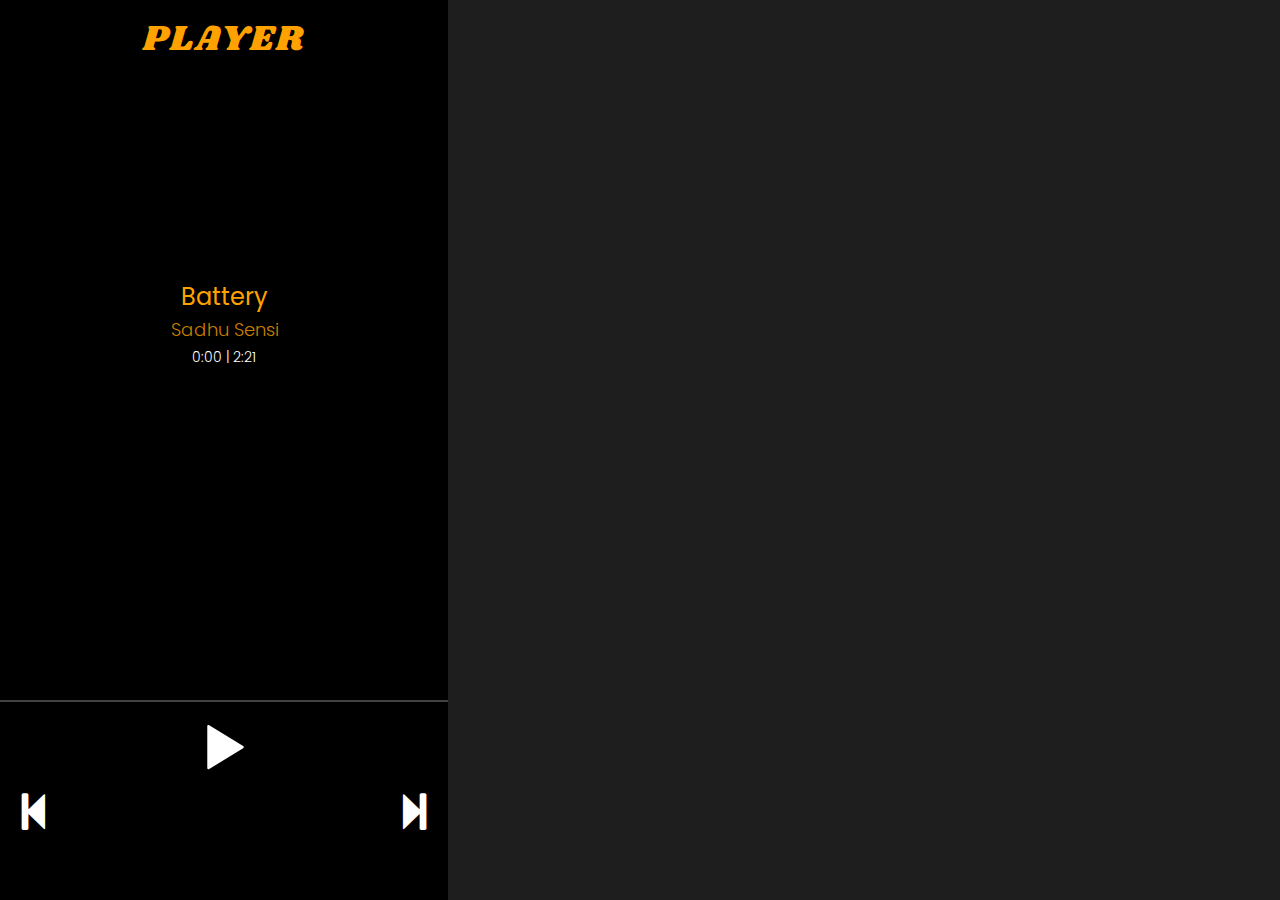
==== index.html @ eae83b62 "regroup" ====
<!DOCTYPE html>
<html lang="en">
<head>
    <meta charset="UTF-8">
    <meta name="viewport" content="width-device-width, initial-scale=1.0" />
    <title>Player</title>
    <link rel="stylesheet" type="text/css" href="css/bootstrap.css">
    <link rel="stylesheet" type="text/css" href="css/bootstrap-theme.css">
    <link rel="stylesheet" type="text/css" href="css/screen.css">
    <link href="https://fonts.googleapis.com/css?family=Poppins:300,400,500|Shrikhand" rel="stylesheet">
    <link href="https://fonts.googleapis.com/css?family=Bungee+Shade|Faster+One|Monofett|Monoton|Racing+Sans+One" rel="stylesheet">
    <!--<script src="https://ajax.googleapis.com/ajax/libs/jquery/3.2.1/jquery.min.js"></script>-->
    <!--<script src="https://maxcdn.bootstrapcdn.com/bootstrap/3.3.7/js/bootstrap.min.js"></script>-->
</head>
<body>

    <section class="playlist">
        <h1>player</h1>
        <h3></h3>
        <h4></h4>
        <h5>00:00 | 00:00</h5>
        <div class="container player">
            <audio src="" class="audio voice"></audio>
            <span class="glyphicon glyphicon-play" aria-hidden="true"></span>
            <span class="glyphicon glyphicon-pause" aria-hidden="true"></span>
            <div class="position">
                <span class="glyphicon glyphicon-step-backward" aria-hidden="true"></span>
                <span class="glyphicon glyphicon-step-forward" aria-hidden="true"></span>
            </div>
            <div class="bar"><div class="pointer"></div></div>
        </div>
        <!--<img class="cover" src="img/cover/MAYplaylist01.jpg" alt="">-->
    </section>



    <script src="js/app.js"></script>
</body>
</html>
---- css/screen.css ----
/*\\\\\\\\\\\\\\\ASIDE///////////////*/

body {
    font-family: 'Poppins', sans-serif;
    background-color: #1e1e1e;
}

.playlist {
    position: fixed;
    width: 35%;
    height: 100vh;
    background-color: #000000;
}

h1 {
    text-transform: uppercase;
    text-align: center;
    font-family: 'Shrikhand', cursive;
    color: #ffa200;
    letter-spacing: 2px;
}

h3 {
    margin:50% 0 0 0;
    text-align: center;
    color: rgb(255, 162, 0);
    font-weight: 400;
}

h4 {
    text-align: center;
    color: rgba(255, 162, 0, 0.8);
    font-weight: 300;
}

h5 {
    text-align: center;
    color: #ffffff;
    font-weight: 300;
}

/*\\\\\\\\\\\\\\\PLAYER///////////////*/

.player {
    background-color: rgba(255, 255, 255, 0,3);
    width: 100%;
    height: 200px;
    position: absolute;
    bottom: 0;
    left: 0;
}

.player span {
    color: #ffffff;
}

.glyphicon-play {
    display: flex;
    justify-content: center;
    font-size: 50px;
    margin-top: 20px;
}

.glyphicon-pause {
    display: none;
    justify-content: center;
    font-size: 50px;
    margin-top: 20px;
}

.position {
    width: 100%;
    display: flex;
    justify-content: space-between;
    margin-top: 20px;
}

.glyphicon-step-backward {
    font-size: 40px;
}

.glyphicon-step-forward {
    font-size: 40px;
}

.bar {
    position: absolute;
    bottom:0;
    left:0;
    z-index: -1;
    width: 100%;
    height:200px;
    background: #000000;
    border-top: 2px solid #414141;
}

.pointer{
    width: 0%;
    height:200px;
    background: #0f0f0f;
}

.cover {
    position: absolute;
    top: 0;
    left: 0;
}

@media screen and (max-width: 975px) {
    body {
        background-color: #ffffff;
    }

    .playlist {
        position: fixed;
        width: 100%;
        height: 100vh;
        background-color: rgba(0, 0, 0, 0.5);
    }

    h1 {
        text-transform: uppercase;
        text-align: center;
        font-family: 'Shrikhand', cursive;
        color: #ffa200;
        letter-spacing: 2px;
    }

    h3 {
        margin:30% 0 0 0;
        text-align: center;
        color: rgb(255, 162, 0);
        font-weight: 400;
    }

    h4 {
        text-align: center;
        color: rgba(255, 162, 0, 0.8);
        font-weight: 300;
    }

    h5 {
        text-align: center;
        color: #ffffff;
        font-weight: 300;
    }
}

/*@media screen and (max-width: 480px) {*/
    /*h1 {*/
        /*color: #000000;*/
    /*}*/

    /*h3 {*/
        /*color: #000000;*/
    /*}*/

    /*h4 {*/
        /*color: #000000;*/
    /*}*/

    /*h5 {*/
        /*color: #000000;*/
    /*}*/

    /*.cover {*/
        /*display: block;*/
        /*width: 100%;*/
        /*z-index: -1;*/
    /*}*/
/*}*/
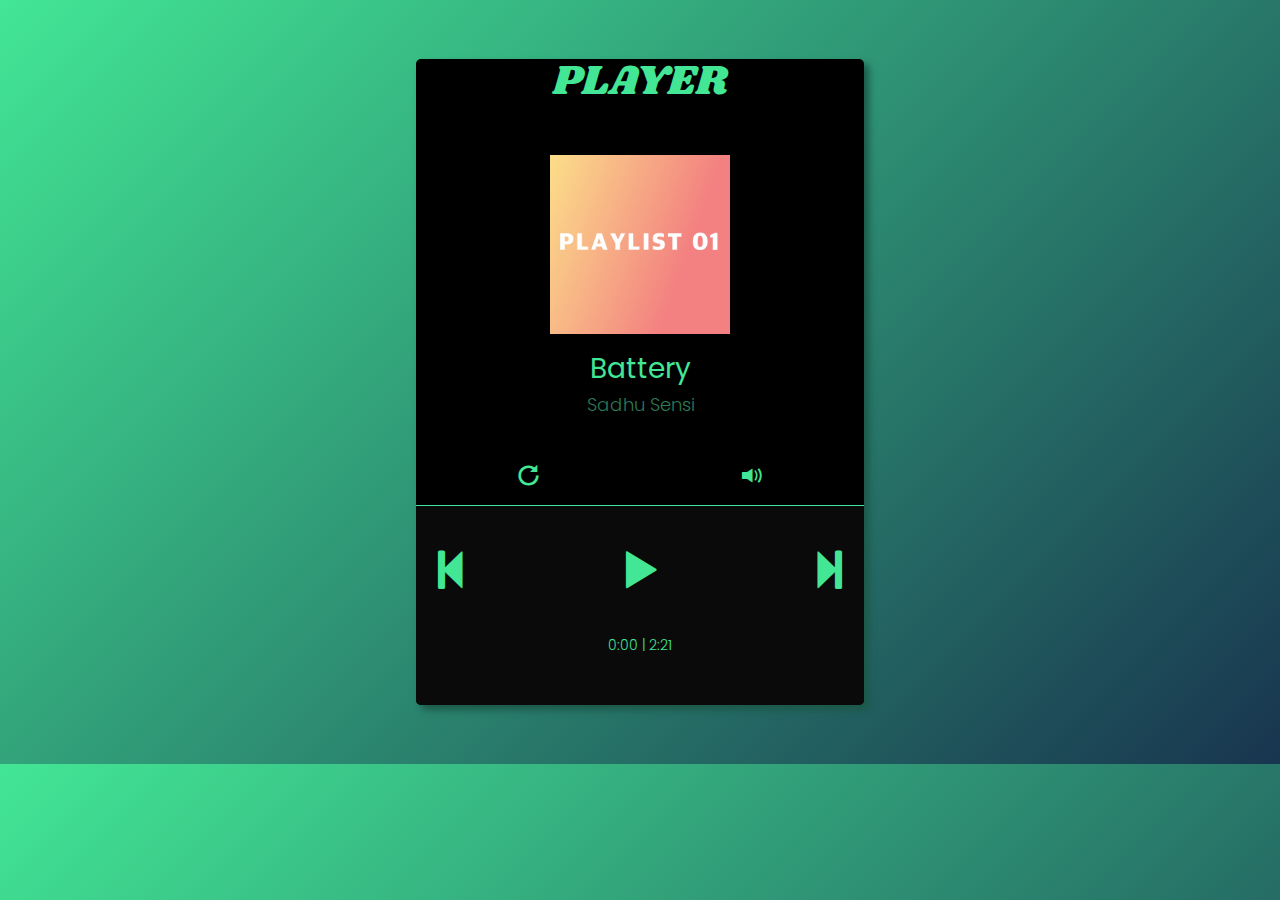
==== commit 155c846c: "refonte player" ====
--- a/index.html
+++ b/index.html
@@ -16,24 +16,28 @@
 
     <section class="playlist">
         <h1>player</h1>
+        <div class="cover">
+            <img src="img/cover/MAYplaylist01.jpg" alt="">
+        </div>
         <h3></h3>
         <h4></h4>
-        <h5>00:00 | 00:00</h5>
+        <div class="option">
+            <span class="glyphicon glyphicon-repeat" aria-hidden="true"></span>
+            <span class="glyphicon glyphicon-volume-up" aria-hidden="true"></span>
+            <span class="glyphicon glyphicon-volume-off" aria-hidden="true"></span>
+        </div>
         <div class="container player">
             <audio src="" class="audio voice"></audio>
-            <span class="glyphicon glyphicon-play" aria-hidden="true"></span>
-            <span class="glyphicon glyphicon-pause" aria-hidden="true"></span>
             <div class="position">
                 <span class="glyphicon glyphicon-step-backward" aria-hidden="true"></span>
+                <span class="glyphicon glyphicon-play" aria-hidden="true"></span>
+                <span class="glyphicon glyphicon-pause" aria-hidden="true"></span>
                 <span class="glyphicon glyphicon-step-forward" aria-hidden="true"></span>
             </div>
             <div class="bar"><div class="pointer"></div></div>
+            <h5>00:00 | 00:00</h5>
         </div>
-        <!--<img class="cover" src="img/cover/MAYplaylist01.jpg" alt="">-->
     </section>
-
-
-
     <script src="js/app.js"></script>
 </body>
 </html>--- a/css/screen.css
+++ b/css/screen.css
@@ -1,71 +1,124 @@
-/*\\\\\\\\\\\\\\\ASIDE///////////////*/
+@charset "UTF-8";
+
+* {
+    padding: 0;
+    margin: 0;
+}
+
+*,
+*:before,
+*:after {
+    box-sizing: border-box !important;
+}
 
 body {
     font-family: 'Poppins', sans-serif;
-    background-color: #1e1e1e;
-}
-
+    background: linear-gradient(-45deg, #18354f, #42E695);
+    background-position: center center;
+    background-size: 100% 100%;
+}
+
+/*\\\\\\\\\\\\\\\BASE///////////////*/
 .playlist {
-    position: fixed;
-    width: 35%;
-    height: 100vh;
-    background-color: #000000;
+    margin: 6.5vh auto;
+    width: 100%;
+    max-width: 35%;
+    background-color: rgb(0, 0, 0);
+    border-radius: 5px;
+    box-shadow: 5px 5px 7px rgb(28, 89, 73);
 }
 
 h1 {
     text-transform: uppercase;
     text-align: center;
     font-family: 'Shrikhand', cursive;
-    color: #ffa200;
-    letter-spacing: 2px;
+    color: #42E695;
+    font-size: 3em;
 }
 
 h3 {
-    margin:50% 0 0 0;
-    text-align: center;
-    color: rgb(255, 162, 0);
+    margin: 20px 0 0 0;
+    text-align: center;
+    color: #42E695;
     font-weight: 400;
+    font-size: 2em;
 }
 
 h4 {
     text-align: center;
-    color: rgba(255, 162, 0, 0.8);
+    color: #2c7a59;
     font-weight: 300;
 }
 
 h5 {
     text-align: center;
-    color: #ffffff;
+    color: #42E695;
     font-weight: 300;
+    z-index: 20;
+    margin-top: 50px;
+}
+
+.option {
+    width: 100%;
+    display: flex;
+    justify-content: space-around;
+    margin: 50px 0 0 0;
+}
+
+.glyphicon-repeat {
+    display: flex;
+    color: #42E695;
+    font-size: 1.5em;
+}
+
+.glyphicon-repeat:active {
+    color: #2c7a59;
+}
+
+.glyphicon-volume-off {
+    display: none;
+    color: #2c7a59;
+    font-size: 1.5em;
+}
+
+.glyphicon-volume-up {
+    display: flex;
+    color: #42E695;
+    font-size: 1.5em;
 }
 
 /*\\\\\\\\\\\\\\\PLAYER///////////////*/
-
 .player {
-    background-color: rgba(255, 255, 255, 0,3);
+    background: rgb(10, 10, 10);
+    border-top: 1px solid #42E695;
     width: 100%;
     height: 200px;
-    position: absolute;
-    bottom: 0;
-    left: 0;
+    position: relative;
+    margin-top: 20px;
+    border-radius: 0 0 5px 5px;
 }
 
 .player span {
-    color: #ffffff;
+    color: #42E695;
+    z-index: 10;
+    margin-top: 20px;
 }
 
 .glyphicon-play {
-    display: flex;
-    justify-content: center;
-    font-size: 50px;
-    margin-top: 20px;
+    font-size: 3em;
+}
+
+.glyphicon-play:active {
+    color: #2c7a59;
 }
 
 .glyphicon-pause {
     display: none;
-    justify-content: center;
-    font-size: 50px;
-    margin-top: 20px;
+    font-size: 3em;
+}
+
+.glyphicon-pause:active {
+    color: #2c7a59;
 }
 
 .position {
@@ -76,96 +129,119 @@
 }
 
 .glyphicon-step-backward {
-    font-size: 40px;
+    font-size: 3em;
+}
+
+.glyphicon-step-backward:active {
+    color: #2a733d;
 }
 
 .glyphicon-step-forward {
-    font-size: 40px;
+    font-size: 3em;
+}
+
+.glyphicon-step-forward:active {
+    color: #2a733d;
 }
 
 .bar {
     position: absolute;
-    bottom:0;
+    top:0;
     left:0;
-    z-index: -1;
     width: 100%;
     height:200px;
-    background: #000000;
-    border-top: 2px solid #414141;
+    border-radius: 0 0 5px 5px;
 }
 
 .pointer{
     width: 0%;
-    height:200px;
-    background: #0f0f0f;
+    height: 200px;
+    background: rgba(60, 175, 127, 0.15);
+    border-radius: 0 0 5px 5px;
 }
 
 .cover {
-    position: absolute;
-    top: 0;
-    left: 0;
+    margin: 0 auto;
+    margin-top: 50px;
+    width: 100%;
+}
+
+.cover img {
+    display: flex;
+    align-items: center;
+    margin: 0 auto;
+    width: 40%;
+    text-align: center;
 }
 
 @media screen and (max-width: 975px) {
-    body {
-        background-color: #ffffff;
-    }
 
     .playlist {
-        position: fixed;
-        width: 100%;
-        height: 100vh;
-        background-color: rgba(0, 0, 0, 0.5);
+        max-width: 95%;
     }
 
     h1 {
-        text-transform: uppercase;
-        text-align: center;
-        font-family: 'Shrikhand', cursive;
-        color: #ffa200;
-        letter-spacing: 2px;
+        font-size: 5em;
     }
 
     h3 {
-        margin:30% 0 0 0;
-        text-align: center;
-        color: rgb(255, 162, 0);
-        font-weight: 400;
+        font-size: 3em;
     }
 
     h4 {
-        text-align: center;
-        color: rgba(255, 162, 0, 0.8);
-        font-weight: 300;
+        font-size: 2em;
     }
 
     h5 {
-        text-align: center;
-        color: #ffffff;
-        font-weight: 300;
-    }
-}
-
-/*@media screen and (max-width: 480px) {*/
-    /*h1 {*/
-        /*color: #000000;*/
-    /*}*/
-
-    /*h3 {*/
-        /*color: #000000;*/
-    /*}*/
-
-    /*h4 {*/
-        /*color: #000000;*/
-    /*}*/
-
-    /*h5 {*/
-        /*color: #000000;*/
-    /*}*/
-
-    /*.cover {*/
-        /*display: block;*/
-        /*width: 100%;*/
-        /*z-index: -1;*/
-    /*}*/
-/*}*/+        font-size: 1.5em;
+    }
+
+    .glyphicon-play {
+        font-size: 4em;
+    }
+
+    .glyphicon-pause {
+        font-size: 4em;
+    }
+
+    .glyphicon-step-backward {
+        font-size: 4em;
+    }
+
+    .glyphicon-step-forward {
+        font-size: 4em;
+    }
+
+    .bar {
+        height: 250px;
+    }
+
+    .pointer {
+        height: 250px;
+    }
+
+    .cover img {
+        width: 48%;
+    }
+
+}
+
+@media screen and (max-width: 480px) {
+
+    .playlist {
+        margin-top: 0;
+    }
+
+    h1 {
+        font-size: 4em;
+    }
+
+    h3 {
+        font-size: 2.5em;
+    }
+
+    h4 {
+        font-size: 2em;
+    }
+
+}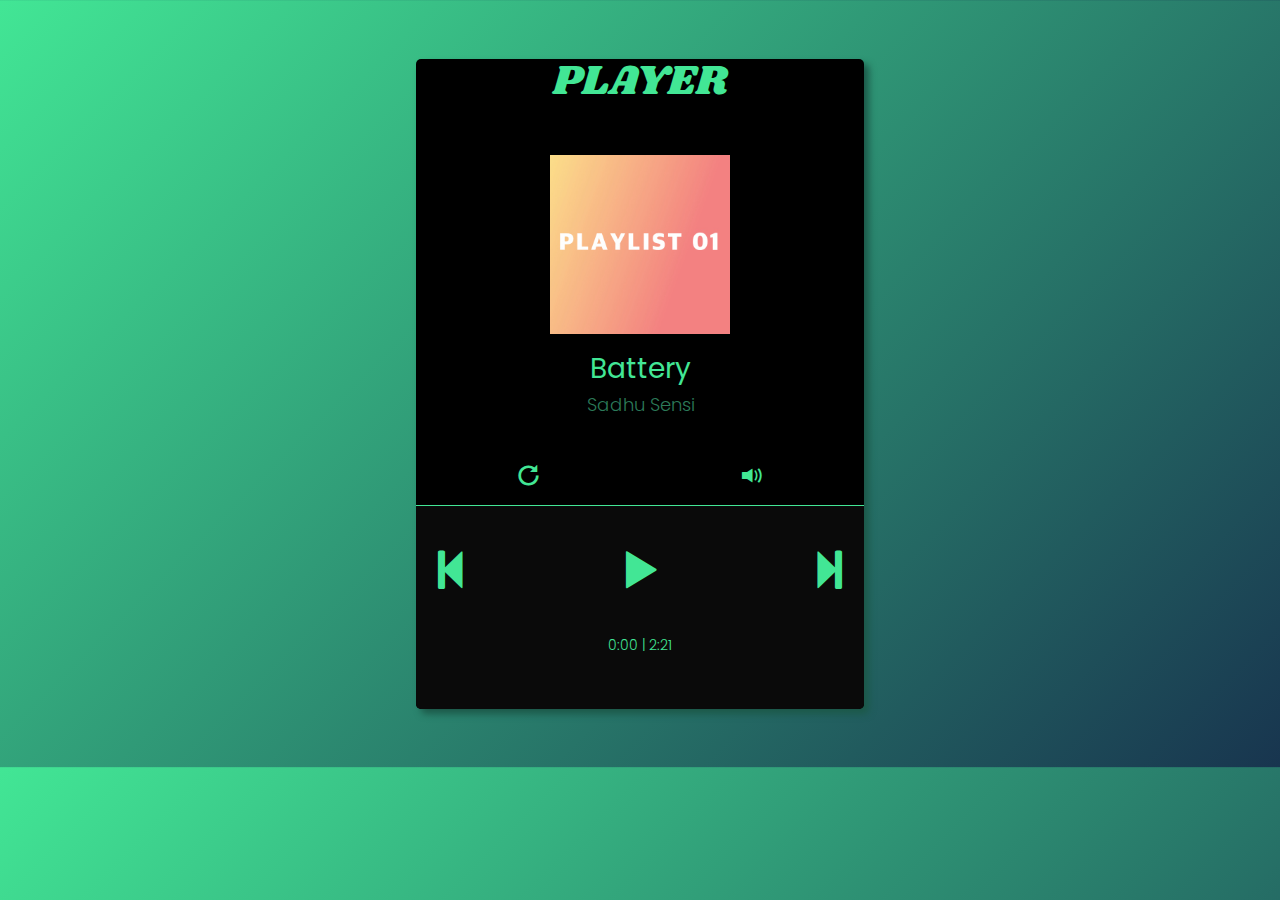
==== commit 5ee808cd: "ajout fonctionnalité Mute et Repeat🔉" ====
--- a/index.html
+++ b/index.html
@@ -27,12 +27,14 @@
             <span class="glyphicon glyphicon-volume-off" aria-hidden="true"></span>
         </div>
         <div class="container player">
-            <audio src="" class="audio voice"></audio>
+            <audio src="" class="audio"></audio>
             <div class="position">
                 <span class="glyphicon glyphicon-step-backward" aria-hidden="true"></span>
+                <!--<span class="glyphicon glyphicon-backward" aria-hidden="true"></span>-->
                 <span class="glyphicon glyphicon-play" aria-hidden="true"></span>
                 <span class="glyphicon glyphicon-pause" aria-hidden="true"></span>
                 <span class="glyphicon glyphicon-step-forward" aria-hidden="true"></span>
+                <!--<span class="glyphicon glyphicon-forward" aria-hidden="true"></span>-->
             </div>
             <div class="bar"><div class="pointer"></div></div>
             <h5>00:00 | 00:00</h5>
--- a/css/screen.css
+++ b/css/screen.css
@@ -56,6 +56,7 @@
     font-weight: 300;
     z-index: 20;
     margin-top: 50px;
+    margin-bottom: 55px;
 }
 
 .option {
@@ -92,7 +93,7 @@
     background: rgb(10, 10, 10);
     border-top: 1px solid #42E695;
     width: 100%;
-    height: 200px;
+    /*height: 200px;*/
     position: relative;
     margin-top: 20px;
     border-radius: 0 0 5px 5px;
@@ -132,12 +133,24 @@
     font-size: 3em;
 }
 
+.glyphicon-backward {
+    display: none;
+    font-size: 3em;
+    color: #2a733d;
+}
+
 .glyphicon-step-backward:active {
     color: #2a733d;
 }
 
 .glyphicon-step-forward {
     font-size: 3em;
+}
+
+.glyphicon-forward {
+    display: none;
+    font-size: 3em;
+    color: #2a733d;
 }
 
 .glyphicon-step-forward:active {
@@ -232,16 +245,53 @@
         margin-top: 0;
     }
 
+    .cover {
+        margin-top: 5px;
+    }
+
     h1 {
-        font-size: 4em;
+        font-size: 2.5em;
     }
 
     h3 {
-        font-size: 2.5em;
+        font-size: 1.5em;
+        margin-top: 5px;
     }
 
     h4 {
-        font-size: 2em;
+        font-size: 1em;
+    }
+
+    h5 {
+        font-size: 1em;
+    }
+
+    .player {
+        margin-top: 5px;
+    }
+
+    .glyphicon-play {
+        font-size: 2em;
+    }
+
+    .glyphicon-pause {
+        font-size: 2em;
+    }
+
+    .glyphicon-step-backward {
+        font-size: 2em;
+    }
+
+    .glyphicon-step-forward {
+        font-size: 2em;
+    }
+
+    .bar {
+        height: 100px;
+    }
+
+    .pointer {
+        height: 100px;
     }
 
 }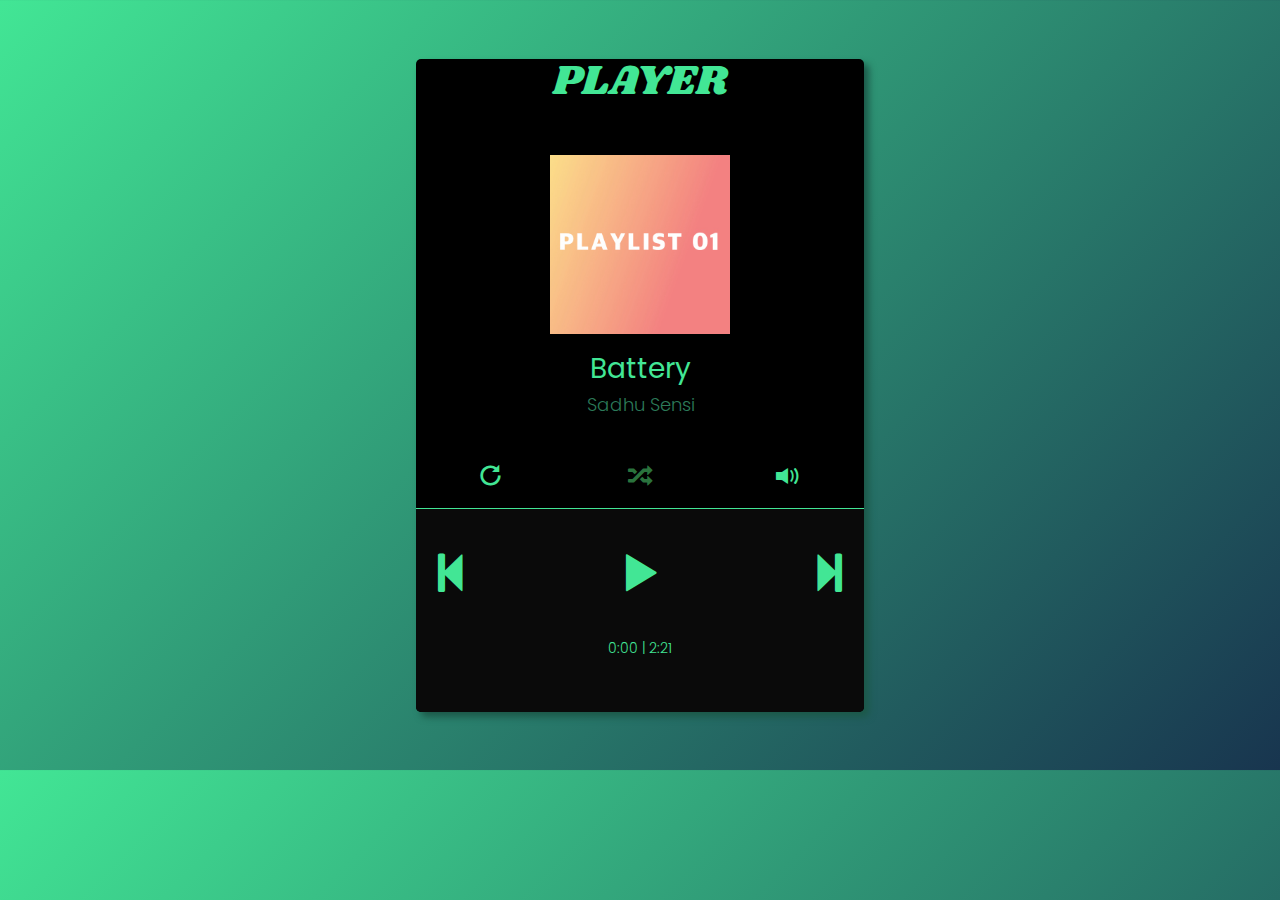
==== commit f4bbd2fa: "bug NaN" ====
--- a/index.html
+++ b/index.html
@@ -23,6 +23,7 @@
         <h4></h4>
         <div class="option">
             <span class="glyphicon glyphicon-repeat" aria-hidden="true"></span>
+            <span class="glyphicon glyphicon-random" aria-hidden="true"></span>
             <span class="glyphicon glyphicon-volume-up" aria-hidden="true"></span>
             <span class="glyphicon glyphicon-volume-off" aria-hidden="true"></span>
         </div>
--- a/css/screen.css
+++ b/css/screen.css
@@ -79,12 +79,18 @@
 .glyphicon-volume-off {
     display: none;
     color: #2c7a59;
-    font-size: 1.5em;
+    font-size: 1.7em;
 }
 
 .glyphicon-volume-up {
     display: flex;
     color: #42E695;
+    font-size: 1.7em;
+}
+
+.glyphicon-random {
+    display: flex;
+    color: #2a733d;
     font-size: 1.5em;
 }
 
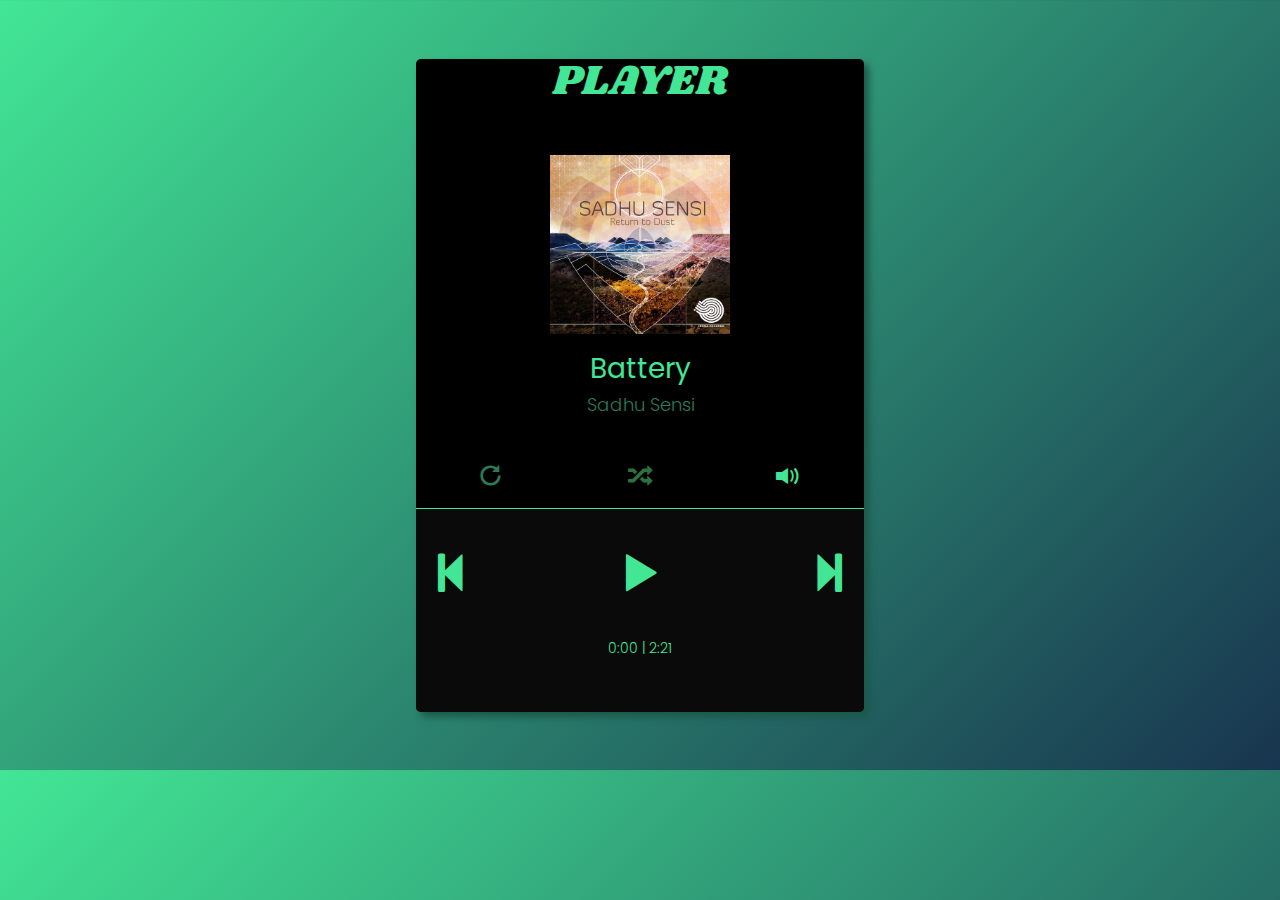
==== commit 9c9d8573: "Bon responsive + ajout de commentaires + ajout des fonctions repeatAll, repeatOne, random" ====
--- a/index.html
+++ b/index.html
@@ -22,7 +22,7 @@
         <h3></h3>
         <h4></h4>
         <div class="option">
-            <span class="glyphicon glyphicon-repeat" aria-hidden="true"></span>
+            <span class="glyphicon glyphicon-repeat" aria-hidden="true"><span class="badge">1</span></span>
             <span class="glyphicon glyphicon-random" aria-hidden="true"></span>
             <span class="glyphicon glyphicon-volume-up" aria-hidden="true"></span>
             <span class="glyphicon glyphicon-volume-off" aria-hidden="true"></span>
--- a/css/screen.css
+++ b/css/screen.css
@@ -68,12 +68,30 @@
 
 .glyphicon-repeat {
     display: flex;
-    color: #42E695;
+    color: #2c7a59;
     font-size: 1.5em;
-}
-
-.glyphicon-repeat:active {
-    color: #2c7a59;
+    position: relative;
+}
+
+.repeat-all {
+    color: #42E695;
+}
+
+.repeat-one {
+    color: #42E695;
+}
+
+.badge {
+    font-family: 'Poppins', sans-serif;
+    color: black;
+    display: none;
+    padding: 5px 4px 4px 4px !important;
+    line-height: 0.4;
+    position: absolute;
+    top: 15px;
+    left: 15px;
+    z-index: 2;
+    background-color: #42E695;
 }
 
 .glyphicon-volume-off {
@@ -215,28 +233,62 @@
         font-size: 1.5em;
     }
 
+    .option {
+        margin-top: 10px;
+    }
+
+    .glyphicon-repeat {
+        padding: 10px;
+    }
+
+    .badge {
+        position: absolute;
+        top: 25px;
+        left: 25px;
+    }
+
+    .glyphicon-volume-off {
+        padding: 10px;
+    }
+
+    .glyphicon-volume-up {
+        padding: 10px;
+    }
+
+    .glyphicon-random {
+        padding: 10px;
+    }
+
+    .player span {
+        margin: 0;
+    }
+
     .glyphicon-play {
         font-size: 4em;
+        padding: 20px;
     }
 
     .glyphicon-pause {
         font-size: 4em;
+        padding: 20px;
     }
 
     .glyphicon-step-backward {
         font-size: 4em;
+        padding: 20px;
     }
 
     .glyphicon-step-forward {
         font-size: 4em;
+        padding: 20px;
     }
 
     .bar {
-        height: 250px;
+        height: 244px;
     }
 
     .pointer {
-        height: 250px;
+        height: 244px;
     }
 
     .cover img {
@@ -270,34 +322,44 @@
 
     h5 {
         font-size: 1em;
+        margin: 35px 0 10px 0;
     }
 
     .player {
         margin-top: 5px;
     }
 
+    .badge {
+        line-height: 0.4;
+        padding: 6px 5px 5px 5px !important;
+    }
+
     .glyphicon-play {
         font-size: 2em;
+        padding: 10px;
     }
 
     .glyphicon-pause {
         font-size: 2em;
+        padding: 10px;
     }
 
     .glyphicon-step-backward {
         font-size: 2em;
+        padding: 10px;
     }
 
     .glyphicon-step-forward {
         font-size: 2em;
+        padding: 10px;
     }
 
     .bar {
-        height: 100px;
+        height: 128px;
     }
 
     .pointer {
-        height: 100px;
+        height: 128px;
     }
 
 }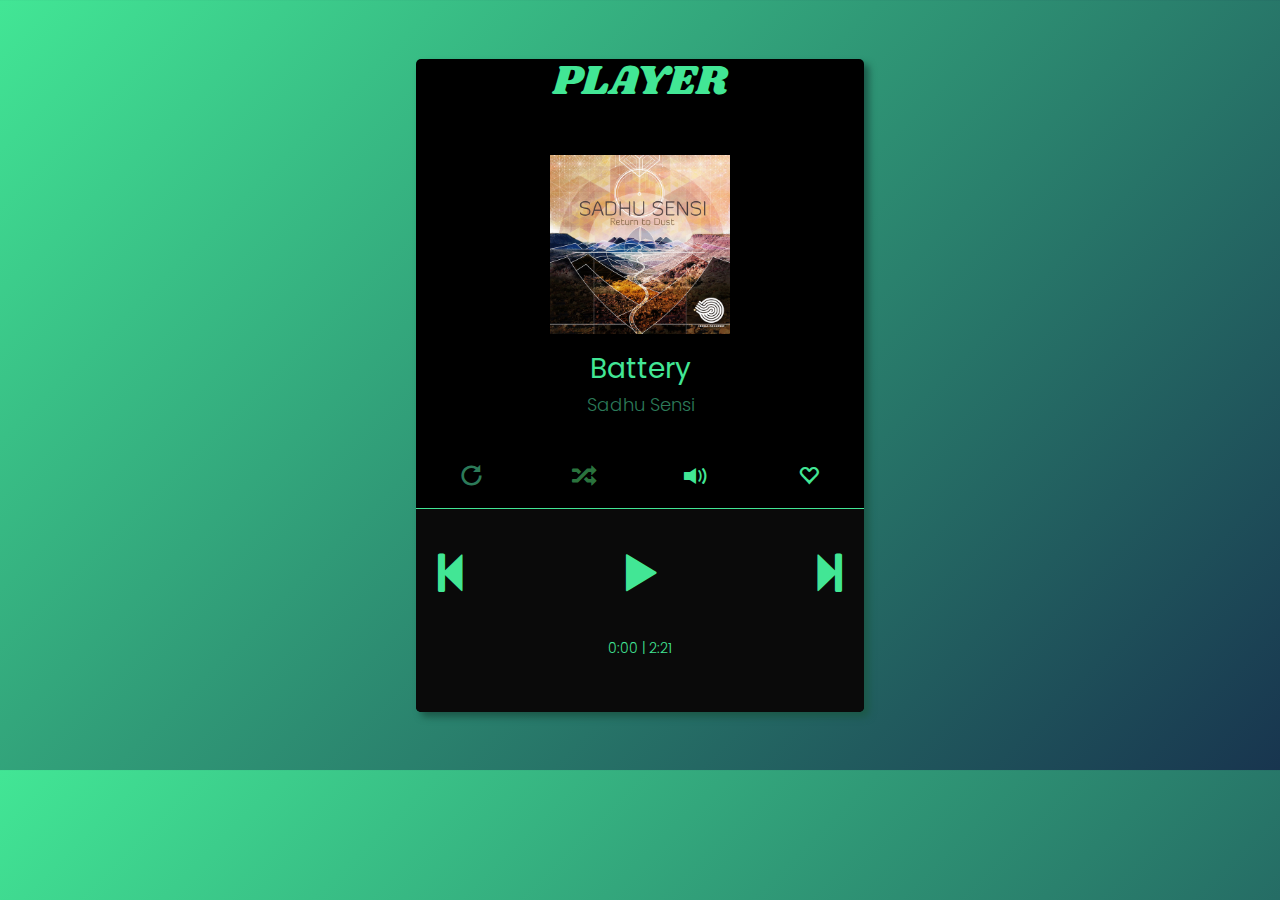
==== commit 924f422a: "ajout des likes" ====
--- a/index.html
+++ b/index.html
@@ -26,6 +26,8 @@
             <span class="glyphicon glyphicon-random" aria-hidden="true"></span>
             <span class="glyphicon glyphicon-volume-up" aria-hidden="true"></span>
             <span class="glyphicon glyphicon-volume-off" aria-hidden="true"></span>
+            <span class="glyphicon glyphicon-heart-empty" aria-hidden="true"></span>
+            <span class="glyphicon glyphicon-heart" aria-hidden="true"></span>
         </div>
         <div class="container player">
             <audio src="" class="audio"></audio>
--- a/css/screen.css
+++ b/css/screen.css
@@ -112,6 +112,18 @@
     font-size: 1.5em;
 }
 
+.glyphicon-heart-empty {
+    display: flex;
+    color: #42E695;
+    font-size: 1.5em;
+}
+
+.glyphicon-heart {
+    display: none;
+    color: #ff5351;
+    font-size: 1.5em;
+}
+
 /*\\\\\\\\\\\\\\\PLAYER///////////////*/
 .player {
     background: rgb(10, 10, 10);
@@ -239,6 +251,7 @@
 
     .glyphicon-repeat {
         padding: 10px;
+        font-size: 2em;
     }
 
     .badge {
@@ -249,14 +262,27 @@
 
     .glyphicon-volume-off {
         padding: 10px;
+        font-size: 2em;
     }
 
     .glyphicon-volume-up {
         padding: 10px;
+        font-size: 2em;
     }
 
     .glyphicon-random {
         padding: 10px;
+        font-size: 2em;
+    }
+
+    .glyphicon-heart-empty {
+        padding: 10px;
+        font-size: 2em;
+    }
+
+    .glyphicon-heart {
+        padding: 10px;
+        font-size: 2em;
     }
 
     .player span {
@@ -325,6 +351,30 @@
         margin: 35px 0 10px 0;
     }
 
+    .glyphicon-repeat {
+        font-size: 1.5em;
+    }
+
+    .glyphicon-random {
+        font-size: 1.5em;
+    }
+
+    .glyphicon-volume-up {
+        font-size: 1.5em;
+    }
+
+    .glyphicon-volume-off {
+        font-size: 1.5em;
+    }
+
+    .glyphicon-heart-empty {
+        font-size: 1.5em;
+    }
+
+    .glyphicon-heart {
+        font-size: 1.5em;
+    }
+
     .player {
         margin-top: 5px;
     }
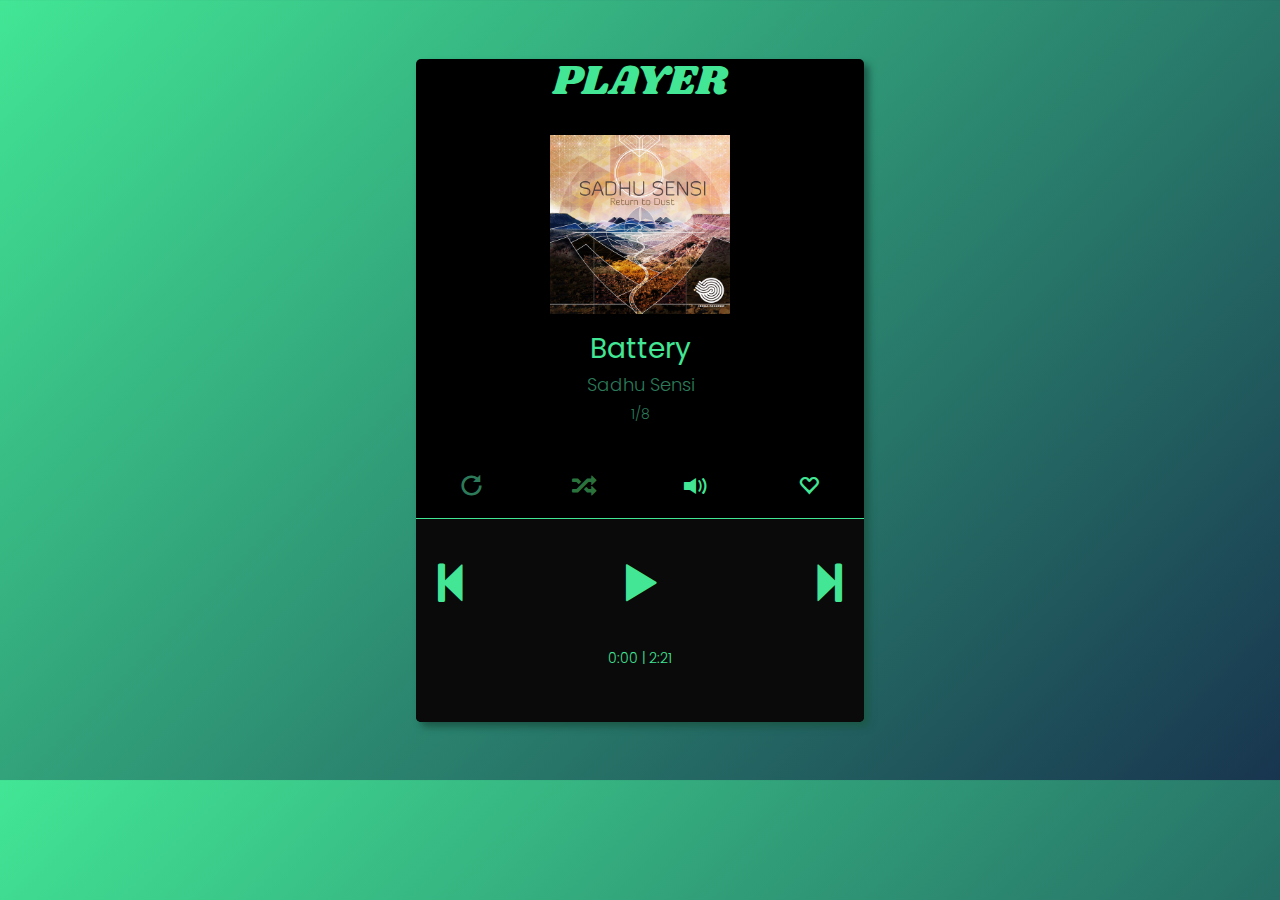
==== commit 629dc0a7: "ajout fonctionnalité randomKey" ====
--- a/index.html
+++ b/index.html
@@ -21,9 +21,11 @@
         </div>
         <h3></h3>
         <h4></h4>
+        <p class="number">1/8</p>
         <div class="option">
             <span class="glyphicon glyphicon-repeat" aria-hidden="true"><span class="badge">1</span></span>
             <span class="glyphicon glyphicon-random" aria-hidden="true"></span>
+            <span class="glyphicon glyphicon-random random-active" aria-hidden="true"></span>
             <span class="glyphicon glyphicon-volume-up" aria-hidden="true"></span>
             <span class="glyphicon glyphicon-volume-off" aria-hidden="true"></span>
             <span class="glyphicon glyphicon-heart-empty" aria-hidden="true"></span>
--- a/css/screen.css
+++ b/css/screen.css
@@ -50,6 +50,12 @@
     font-weight: 300;
 }
 
+p {
+    text-align: center;
+    color: #2c7a59;
+    font-weight: 300;
+}
+
 h5 {
     text-align: center;
     color: #42E695;
@@ -71,6 +77,10 @@
     color: #2c7a59;
     font-size: 1.5em;
     position: relative;
+}
+
+.glyphicon-repeat:active {
+    color: #42E695;
 }
 
 .repeat-all {
@@ -112,6 +122,11 @@
     font-size: 1.5em;
 }
 
+.random-active {
+    display: none;
+    color: #42E695;
+}
+
 .glyphicon-heart-empty {
     display: flex;
     color: #42E695;
@@ -211,7 +226,7 @@
 
 .cover {
     margin: 0 auto;
-    margin-top: 50px;
+    margin-top: 30px;
     width: 100%;
 }
 
